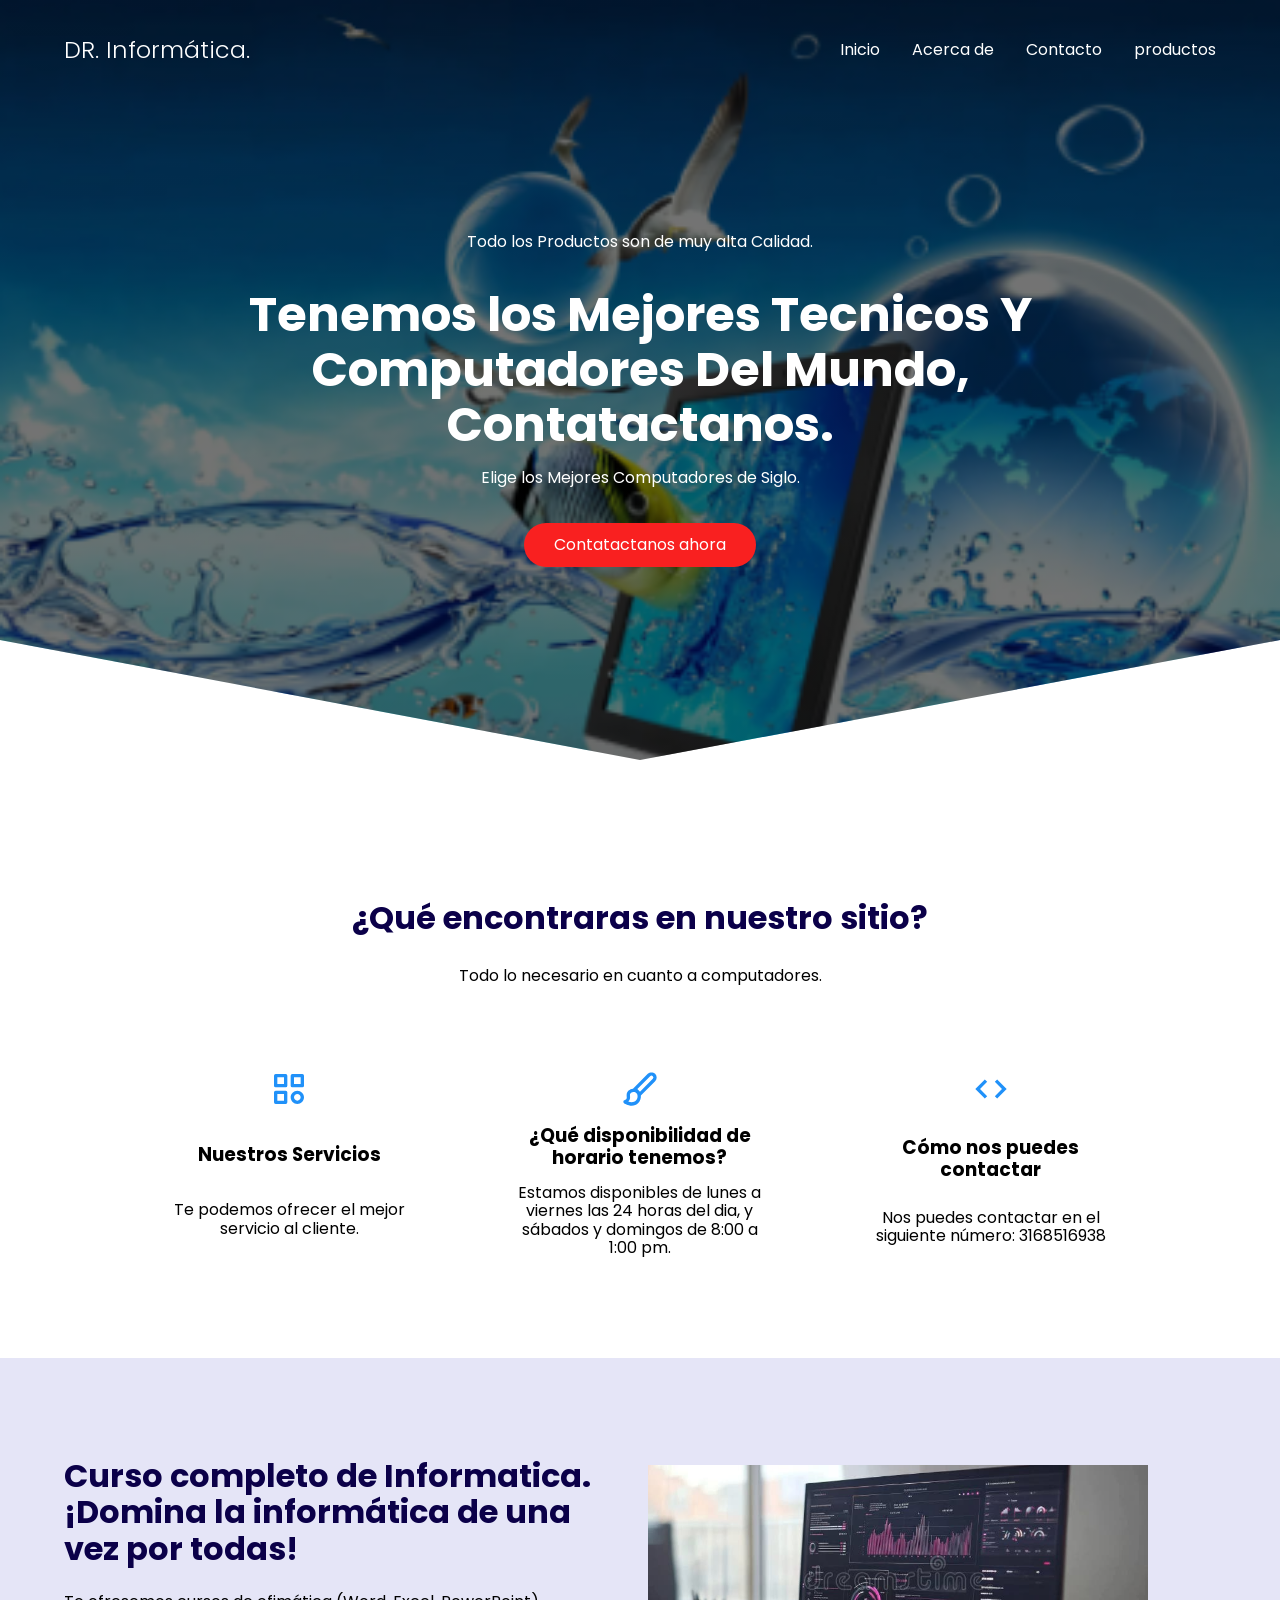
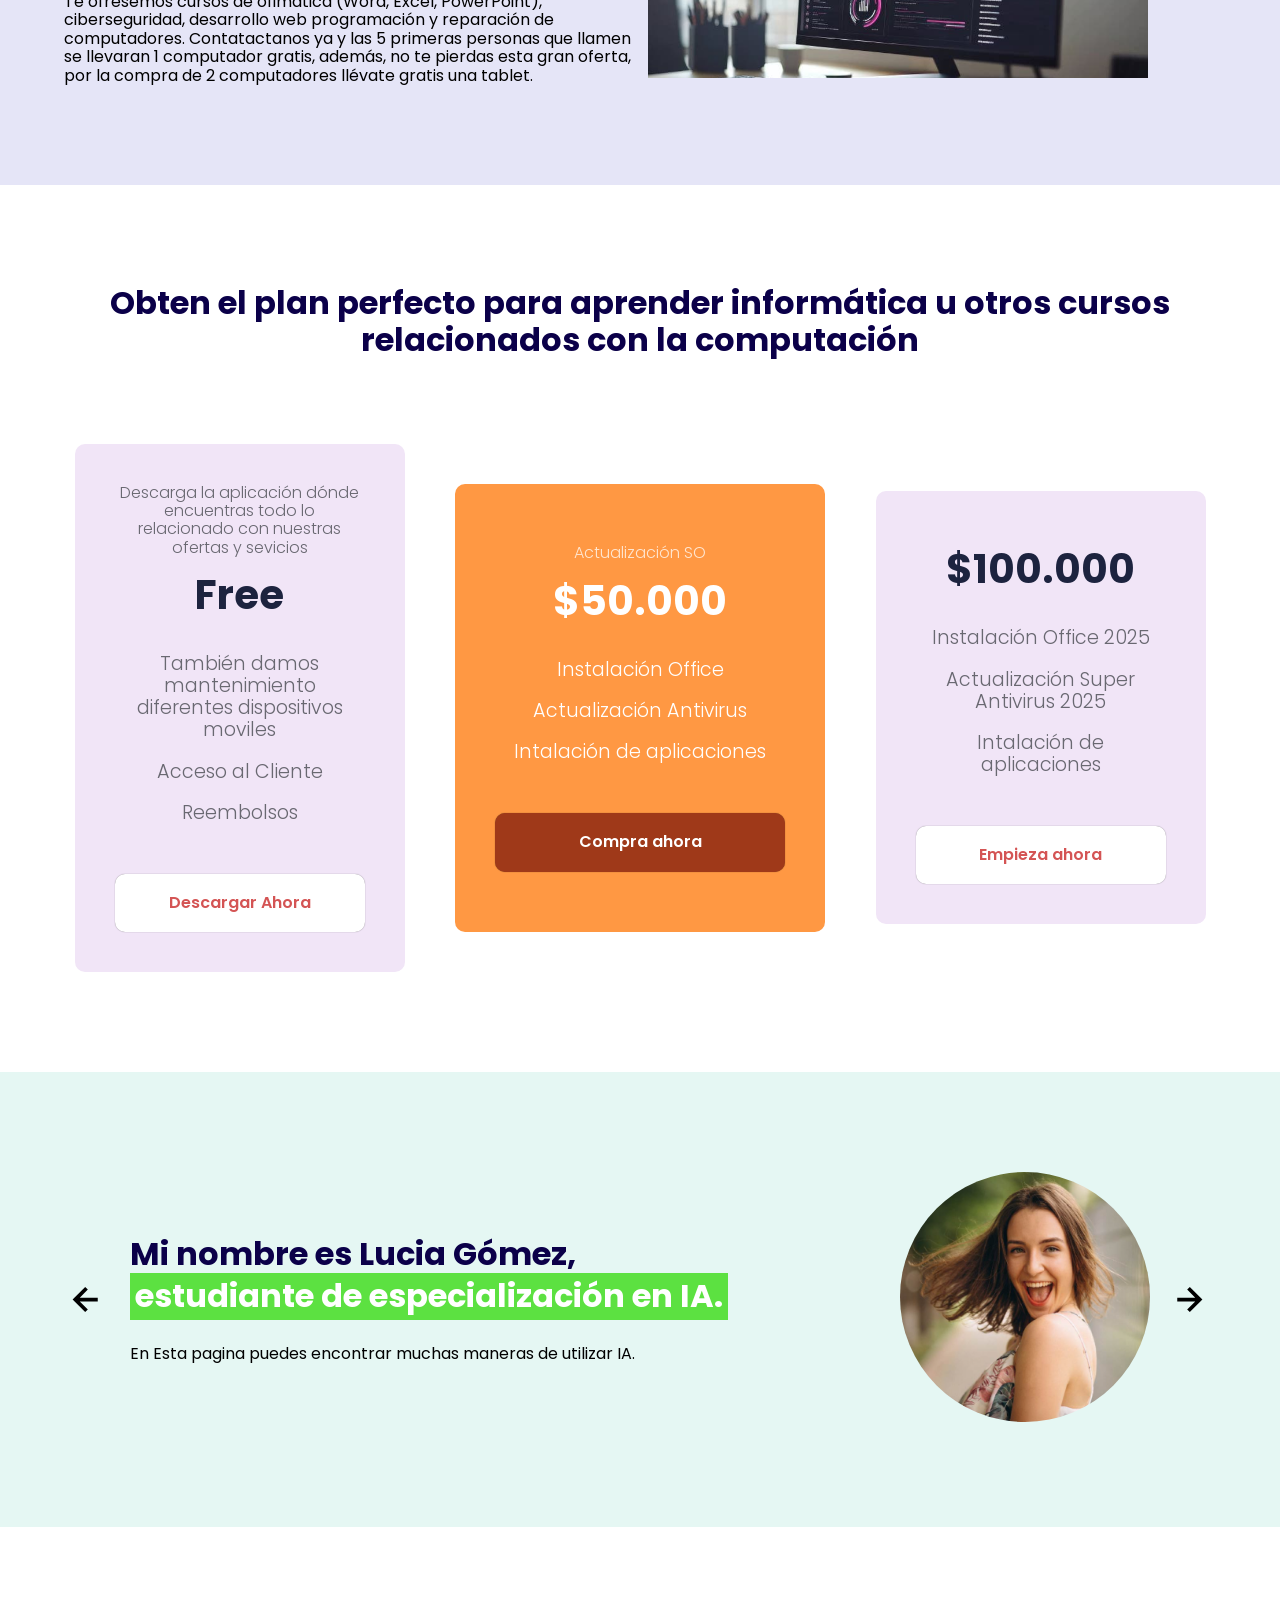
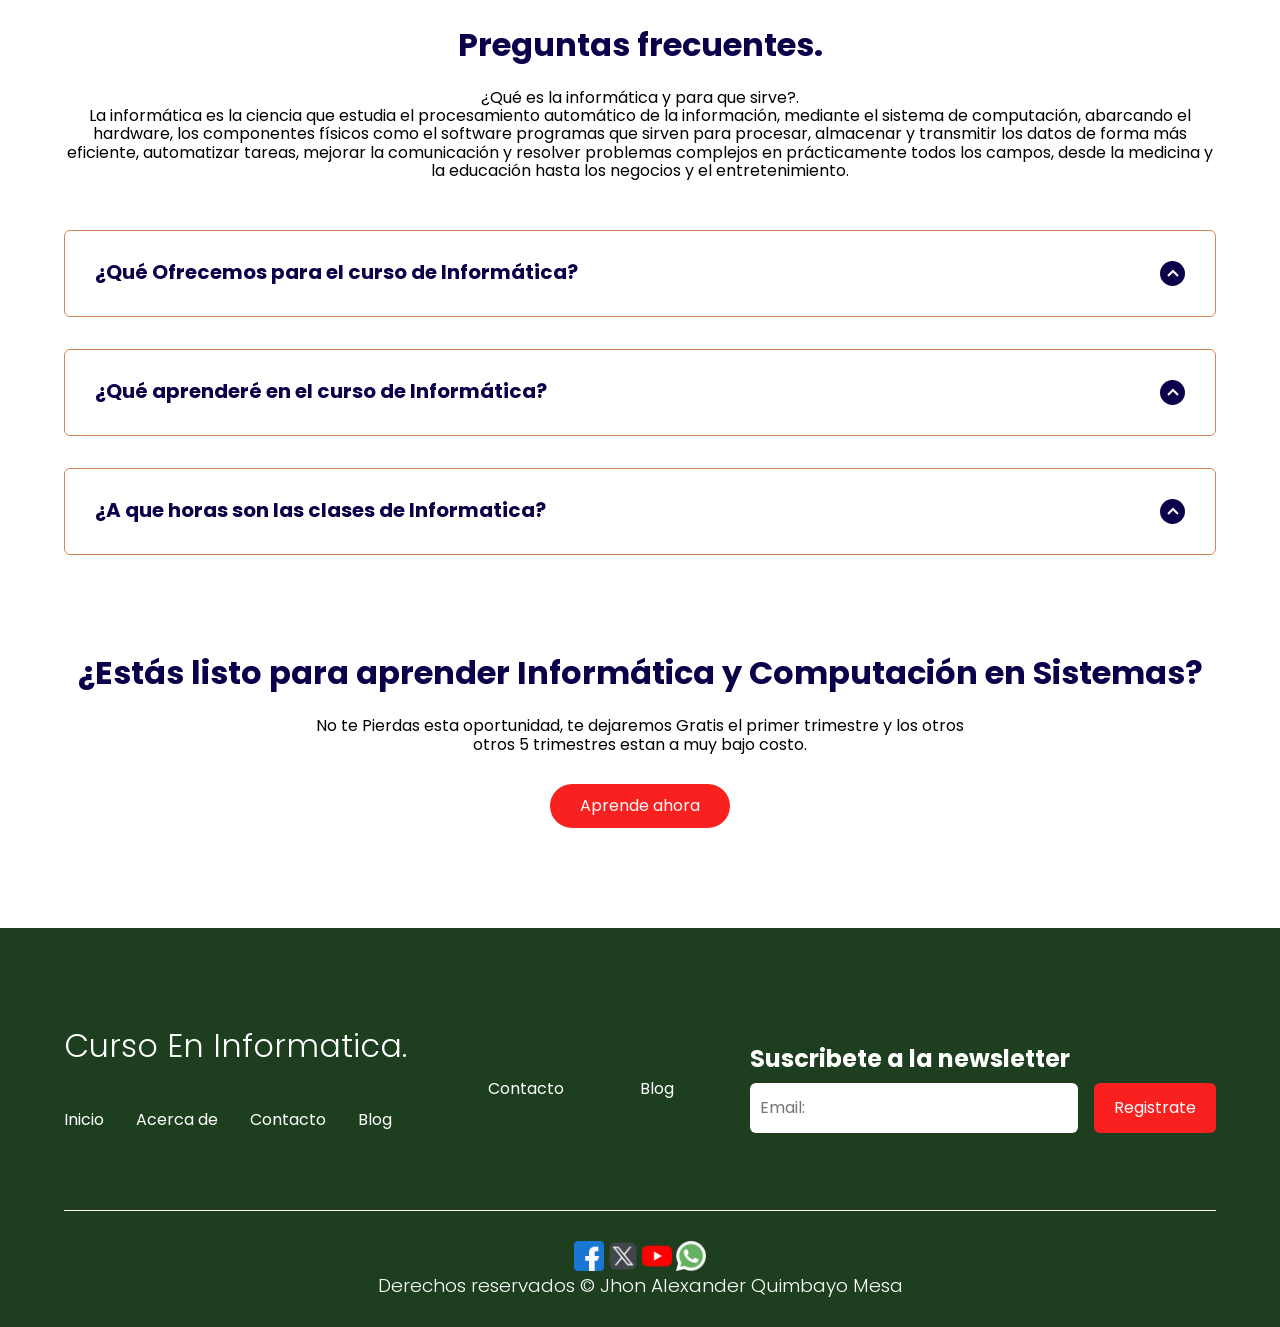
==== index.html @ 39359855 "Update index.html" ====
<!DOCTYPE html>
<html lang="es">

<head>
    <meta charset="UTF-8">
    <meta http-equiv="X-UA-Compatible" content="IE=edge">
    <meta name="viewport" content="width=device-width, initial-scale=1.0">
    <title>MASTER EN INFORMÁTICA</title>
    <link rel="shortcut icon" href="./images/Icono.png" type="image/x-icon">
    <link rel="stylesheet" href="./css/normalize.css">
    <link rel="stylesheet" href="./css/estilos.css">

    <meta name="theme-color" content="#2091F9">

    <meta name="title" content="Aprende CSS desde cero">
    <meta name="description"
        content="Hola, soy una descripción que verás cuando busques algo de mi temática en Google.">


    <meta property="og:type" content="website">
    <meta property="og:url" content="https://alexcgdesign.github.io">
    <meta property="og:title" content="Aprende CSS desde cero">
    <meta property="og:description"
        content="Hola, soy una descripción que verás cuando busques algo de mi temática en Google.">
    <meta property="og:image" content="https://alexcgdesign.github.io/images/css.jpg">

    <meta property="twitter:card" content="summary_large_image">
    <meta property="twitter:url" content="https://www.jordanalex.com/">
    <meta property="twitter:title" content="Aprende CSS desde cero">
    <meta property="twitter:description"
        content="Hola, soy una descripción que verás cuando busques algo de mi temática en Google.">
    <meta property="twitter:image" content="https://alexcgdesign.github.io/images/css.jpg">
</head>

<body>

    <header class="hero">
        <nav class="nav container">
            <div class="nav__logo">
                <h2 class="nav__title">DR. Informática.</h2>
            </div>

            <ul class="nav__link nav__link--menu">
                <li class="nav__items">
                    <a href="https://www.canva.com/design/DAG--xOuNjk/zqWZGiCsEhUJHGKhqBNcfA/edit?utm_content=DAG--xOuNjk&utm_campaign=designshare&utm_medium=link2&utm_source=sharebutton" target="_blank" class="nav__links">Inicio</a>
                </li>
                <li class="nav__items">
                    <a href="https://www.canva.com/design/DAG_RszuIzA/bRrGsKY-FIG9TY5yRInucQ/edit?utm_content=DAG_RszuIzA&utm_campaign=designshare&utm_medium=link2&utm_source=sharebutton" target="_blank" class="nav__links">Acerca de</a>
                </li>
                <li class="nav__items">
                    <a href="https://wa.me/3168516938" target="_blank" class="nav__links">Contacto</a>
                </li>
                <li class="nav__items">
                    <a href="https://listado.mercadolibre.com.co/computadores" target="_blank" class="nav__links">productos</a>
                </li>

                <img src="./images/close.svg" class="nav__close">
            </ul>

            <div class="nav__menu">
                <img src="./images/menu.svg" class="nav__img">
            </div>
        </nav>

        <section class="hero__container container">
            <p class="hero__paragraph">Todo los Productos son de muy alta Calidad.
            <h1 class="hero__title">Tenemos los Mejores Tecnicos Y Computadores Del Mundo, Contatactanos.</h1>
            <p class="hero__paragraph">Elige los Mejores Computadores de Siglo.</p>
            <a href="https://www.canva.com/design/DAG_YjpwuM4/tjaakV94LZNoLEJ9U7Z8BQ/edit?utm_content=DAG_YjpwuM4&utm_campaign=designshare&utm_medium=link2&utm_source=sharebutton" target="_blank" class="cta">Contatactanos ahora</a>
        </section>
    </header>

    <main>
        <section class="container about">
            <h2 class="subtitle">¿Qué encontraras en nuestro sitio?</h2>
            <p class="about__paragraph">Todo lo necesario en cuanto a computadores.</p>

            <div class="about__main">
                <article class="about__icons">
                    <img src="./images/shapes.svg" class="about__icon">
                    <h3 class="about__title">Nuestros Servicios</h3>
                    <p class="about__paragrah">Te podemos ofrecer el mejor servicio al cliente.</p>
                </article>

                <article class="about__icons">
                    <img src="./images/paint.svg" class="about__icon">
                    <h3 class="about__title">¿Qué disponibilidad de horario tenemos?</h3>
                    <p class="about__paragrah">Estamos disponibles de lunes a viernes las 24 horas del dia, y sábados y domingos de 8:00 a 1:00 pm.</p>
                </article>

                <article class="about__icons">
                    <img src="./images/code.svg" class="about__icon">
                    <h3 class="about__title">Cómo nos puedes contactar</h3>
                    <p class="about__paragrah">Nos puedes contactar en el siguiente número: 3168516938</p>
                </article>
            </div>
        </section>

        <section class="knowledge">
            <div class="knowledge__container container">
                <div class="knowledege__texts">
                    <h2 class="subtitle">Curso completo de Informatica.¡Domina la informática de una vez por todas!</h2>
                    <p class="knowledge__paragraph</p>
                    <a href=" class="cta">Te ofresemos cursos de ofimática (Word, Excel, PowerPoint), ciberseguridad, desarrollo web programación y reparación de computadores.
                    Contatactanos ya y las 5 primeras personas que llamen se llevaran 1 computador gratis, además, no te pierdas esta gran oferta, por la compra de 2 computadores llévate gratis una tablet.</a>
                </div>

                <figure class="knowledge__picture">
                    <img src="./images/Macboock 2025-11-02 111551.png" class="knowledge__img">
                </figure>
            </div>
        </section>

        <section class="price container">
            <h2 class="subtitle">Obten el plan perfecto para aprender informática u otros cursos relacionados con la computación</h2>

            <div class="price__table">
                <div class="price__element">
                    <p class="price__name">Descarga la aplicación dónde encuentras todo lo relacionado con nuestras ofertas y sevicios</p>
                    <h3 class="price__price">Free</h3>

                    <div class="price__items">
                        <p class="price__features">También damos mantenimiento diferentes dispositivos moviles</p>
                        <p class="price__features">Acceso al Cliente</p>
                        <p class="price__features">Reembolsos</p>
                    </div>

                    <a href="https://wdl1.pcfg.cache.wpscdn.com/wpsdl/wpsoffice/onlinesetup/distsrc/601.1083/wpsinst/wps_office_inst.exe" target=_Blank class="price__cta">Descargar Ahora</a>
                </div>

                <div class="price__element price__element--best">
                    <p class="price__name">Actualización SO</p>
                    <h3 class="price__price">$50.000</h3>

                    <div class="price__items">
                        <p class="price__features">Instalación Office</p>
                        <p class="price__features">Actualización Antivirus</p>
                        <p class="price__features">Intalación de aplicaciones</p>
                    </div>

                    <a href="https://www.bancolombia.com/" target="_blank" class="price__cta">Compra ahora</a>
                </div>  
            


                <div class="price__element">
                    <p class="price__name"></p>
                    <h3 class="price__price">$100.000</h3>

                    <div class="price__items">
                        <p class="price__features">Instalación Office 2025</p>
                        <p class="price__features">Actualización Super Antivirus 2025</p>
                        <p class="price__features">Intalación de aplicaciones</p>
                    </div>

                    <a href="https://www.bbva.com.co/" target="_blank" class="price__cta">Empieza ahora</a>
                </div>


            </div>
        </section>

        <section class="testimony">
            <div class="testimony__container container">
                <img src="./images/leftarrow.svg" class="testimony__arrow" id="before">

                <section class="testimony__body testimony__body--show" data-id="1">
                    <div class="testimony__texts">
                        <h2 class="subtitle">Mi nombre es Lucia Gómez, <span class="testimony__course">estudiante
                                de especialización en IA.</span></h2>
                        <p class="testimony__review">En Esta pagina puedes encontrar muchas maneras de utilizar IA.</p>
                    </div>

                    <figure class="testimony__picture">
                        <img src="./images/face 1.png" class="testimony__img">
                    </figure>
                </section>

                <section class="testimony__body" data-id="2">
                    <div class="testimony__texts">
                        <h2 class="subtitle">Mi nombre es Alejandra Perez, <span class="testimony__course">estudiante de
                                Informatica e idiomas.</span></h2>
                        <p class="testimony__review">!En esta página se puedes aprender cualquier idioma!</p>
                    </div>

                    <figure class="testimony__picture">
                        <img src="./images/face 2.png" class="testimony__img">
                    </figure>
                </section>

                <section class="testimony__body" data-id="3">
                    <div class="testimony__texts">
                        <h2 class="subtitle">Mi nombre es Jean Claude Artehaga, <span class="testimony__course">estudiante de
                                antipirateria .</span></h2>
                        <p class="testimony__review"><!DOCTYPE html>
                        <html lang="en">
                        <head>

                        </html>¡Aprende a defenderte de un hackeo!</p>
                    </div>

                    <figure class="testimony__picture">
                        <img src="./images/face 3.png" class="testimony__img">
                    </figure>
                </section>

                <section class="testimony__body" data-id="4">
                    <div class="testimony__texts">
                        <h2 class="subtitle">Mi nombre es Jhon Alexander Quimbayo Mesa, <span class="testimony__course">estudiante de
                                especialización de software y Administrador de la pagina.</span></h2>
                        <p class="testimony__review">En está pagina puedes encontrar cursos y descuentos increibles para un buen aprendizaje de la informática.</p>
                    </div>

                    <figure class="testimony__picture">
                        <img src="./images/Face 4.png" class="testimony__img">
                    </figure>
                </section>

                <img src="./images/rightarrow.svg" class="testimony__arrow" id="next">
            </div>
        </section>

        <section class="questions container">
            <h2 class="subtitle">Preguntas frecuentes.</h2>
            
            <p class="questions__paragraph">¿Qué es la informática y para que sirve?.
                <div>La informática es la ciencia que estudia el procesamiento automático de la información, mediante el sistema de computación, abarcando el hardware, los componentes físicos como el software programas que sirven para procesar, almacenar y transmitir los datos de forma más eficiente, automatizar tareas, mejorar la comunicación y resolver problemas complejos en prácticamente todos los campos, desde la medicina y la educación hasta los negocios y el entretenimiento.</div></p>

            <section class="questions__container">
                <article class="questions__padding">
                    <div class="questions__answer">
                        <h3 class="questions__title">¿Qué Ofrecemos para el curso de Informática?
                            <span class="questions__arrow">
                                <img src="./images/arrow.svg" class="questions__img">
                            </span>
                        </h3>

                        <p class="questions__show">Ofrecemos cursos completos para principiantes, para personas con niveles básicos, medios y avanzados en Informática.</p>
                    </div>
                </article>

                <article class="questions__padding">
                    <div class="questions__answer">
                        <h3 class="questions__title">¿Qué aprenderé en el curso de Informática?
                            <span class="questions__arrow">
                                <img src="./images/arrow.svg" class="questions__img">
                            </span>
                        </h3>

                        <p class="questions__show">Aprenderas desde lo más basico, hasta lo más avanzado en Informática. 
                            No te pierdas esta gran oferta.</p>
                    </div>
                </article>

                <article class="questions__padding">
                    <div class="questions__answer">
                        <h3 class="questions__title">¿A que horas son las clases de Informatica?
                            <span class="questions__arrow">
                                <img src="./images/arrow.svg" class="questions__img">
                            </span>
                        </h3>

                        <p class="questions__show">Tenemos Horarios variados que se ajustan a tus necesidades. De 7:00 a 11:00 am. De 1:00 a 5:00 pm. De 6:00 a 10:00 pm.
                
                            </p>
                    </div>
                </article>
            </section>

            <section class="questions__offer">
                <h2 class="subtitle">¿Estás listo para aprender Informática y Computación en Sistemas?</h2>
                <p class="questions__copy">No te Pierdas esta oportunidad, te dejaremos Gratis el primer trimestre y los otros otros 5 trimestres estan a muy bajo costo.</p>
                <a href="https://www.youtube.com/watch?v=6cSHU8vSvPQ" target="_blank" class="cta">Aprende ahora</a>
            </section>
        </section>
    </main>

    <footer class="footer">
        <section class="footer__container container">
            <nav class="nav nav--footer">
                <h2 class="footer__title">Curso En Informatica.</h2>

                <ul class="nav__link nav__link--footer">
                    <li class="nav__items">
                        <a href="https://www.youtube.com/watch?v=dyud7aCLUcs" target="_blank" class="nav__links">Inicio</a>
                   
                    </li>
                    <li class="nav__items">
                        <a href="https://www.canva.com/design/DAG3khz1eAg/0YVelS9-GsEjIqBktKiV6w/edit?utm_content=DAG3khz1eAg&utm_campaign=designshare&utm_medium=link2&utm_source=sharebutton" target="_blank" class="nav__links">Acerca de</a>
                    </li>
                    <li class="nav__items">
                        <a href="https://wa.me/3168516938" target="_blank" class="nav__links">Contacto</a>
                    </li>
                    <li class="nav__items">
                        <a href="https://www.canva.com/design/DAG4NZOpHpM/jYbO_hz9gE_vsDHgMAHbzQ/edit?utm_content=DAG4NZOpHpM&utm_campaign=designshare&utm_medium=link2&utm_source=sharebutton" target="_blank" class="nav__links">Blog</a>
                    </li>
                </ul>
            </nav>
           <li class="nav__items">
                        <a href="https://wa.me/3168516938" target="_blank" class="nav__links">Contacto</a>
                    </li>
                    <li class="nav__items">
                        <a href="https://www.canva.com/design/DAG4NZOpHpM/jYbO_hz9gE_vsDHgMAHbzQ/edit?utm_content=DAG4NZOpHpM&utm_campaign=designshare&utm_medium=link2&utm_source=sharebutton" target="_blank" class="nav__links">Blog</a>
                    </li>
                </ul>
            </nav>
            
            <form class="footer__form" action="https://accounts.google.com/v3/signin/accountchooser?continue=https%3A%2F%2Fmail.google.com%2Fmail%2Fu%2F0%2F%3Ftab%3Drm%26ogbl&dsh=S806368465%3A1765111150133580&emr=1&followup=https%3A%2F%2Fmail.google.com%2Fmail%2Fu%2F0%2F%3Ftab%3Drm%26ogbl&ifkv=Ac2yZaVdLuNU4vzLnHIUw5kIWWt2Ol-SUzQaHdMwUrdCgRovkCRd_7DP7H-4sHEbZm9oHAo3tOzZtA&osid=1&passive=1209600&service=mail&flowName=GlifWebSignIn&flowEntry=ServiceLogin" target="_blank" method="POST">
                <h2 class="footer__newsletter">Suscribete a la newsletter</h2>
                <div class="footer__inputs">
                    <input type="email" placeholder="Email:" class="footer__input" name="_replyto">
                    <input type="submit" value="Registrate" class="footer__submit">
                </div>
            </form>
        </section>

        <section class="footer__copy container">
            <div class="footer__social">
                <a href="https://www.facebook.com/share/19mmxHXdFE/" target=_Blank class="footer__icons"><img src="./images/facebook.png"class="footer__img"></a>
                <a href="https://x.com/MemeXp35753?s=08" target=_Blank class="footer__icons"><img src="./images/X.png"class="footer__img"></a>
                <a href="https://youtube.com/@thememexp8436?si=E4ulj7VXE0MlEodK" target=_Blank class="footer__icons"><img src="./images/youtube.png" class="footer__img"></a>
                <a href="https://wa.me/3168516938" target=_Blank class="footer__icons"><img src="./images/WhatsApp.png" class="footer__img"></a>
            </div>
            
            <h3 class="footer__copyright">Derechos reservados &copy; Jhon Alexander Quimbayo Mesa</h3>
        </section>
    </footer>

    <script src="./js/slider.js"></script>
    <script src="./js/questions.js"></script>
    <script src="./js/menu.js"></script>
</body>

</html>
---- css/estilos.css ----
@import url('https://fonts.googleapis.com/css2?family=Poppins:wght@300;400;600;700&display=swap');

:root {
    --padding-container: 100px 0;
    --color-title: #0b0049;
}

body {
    font-family: 'Poppins', sans-serif;
}

.container {
    width: 90%;
    max-width: 1200px;
    margin: 0 auto;
    overflow: hidden;
    padding: var(--padding-container);
}

.hero {
    width: 100%;
    height: 100vh;
    min-height: 600px;
    max-height: 800px;
    position: relative;
    display: grid;
    grid-template-rows: 100px 1fr;
    color: #fff;
}

.hero::before {
    content: "";
    position: absolute;
    top: 0;
    left: 0;
    width: 100%;
    height: 100%;
    background-image: linear-gradient(180deg, #0000008c 0%, #0000008c 100%), url('../images/computer.png');
    background-size: cover;
    clip-path: polygon(0 0, 100% 0, 100% 80%, 50% 95%, 0 80%);
    z-index: -1;
}


/* Nav */

.nav {
    --padding-container: 0;
    height: 100%;
    display: flex;
    align-items: center;
}

.nav__title {
    font-weight: 300;
}

.nav__link {
    margin-left: auto;
    padding: 0;
    display: grid;
    grid-auto-flow: column;
    grid-auto-columns: max-content;
    gap: 2em;
}

.nav__items {
    list-style: none;
}

.nav__links {
    color: #fff;
    text-decoration: none;
}

.nav__menu {
    margin-left: auto;
    cursor: pointer;
    display: none;
}

.nav__img {
    display: block;
    width: 30px;
}


.nav__close {
    display: var(--show, none);
}


/* Hero container */

.hero__container {
    max-width: 800px;
    --padding-container: 0;
    display: grid;
    grid-auto-rows: max-content;
    align-content: center;
    gap: 1em;
    padding-bottom: 100px;
    text-align: center;
}

.hero__title {
    font-size: 3rem;
}

.hero__paragraph {
    margin-bottom: 20px;
}

.cta {
    display: inline-block;
    background-color: #f92020;
    justify-self: center;
    color: #fff;
    text-decoration: none;
    padding: 13px 30px;
    border-radius: 32px;
}

/* About */

.about {
    text-align: center;
}

.subtitle {
    color: var(--color-title);
    font-size: 2rem;
    margin-bottom: 25px;
}


.about__paragraph {
    line-height: 1.7;
}

.about__main {
    padding-top: 80px;
    display: grid;
    width: 90%;
    margin: 0 auto;
    gap: 1em;
    overflow: hidden;
    grid-template-columns: repeat(auto-fit, minmax(260px, auto));
}


.about__icons {
    display: grid;
    gap: 1em;
    justify-items: center;
    width: 260px;
    overflow: hidden;
    margin: 0 auto;
}

.about__icon {
    width: 40px;
}

/* Knowledge */

.knowledge {
    background-color: #e6e5f7;
    background-image: radial-gradient(#f74444 0.5px, transparent 0.5px), radial-gradient(#be44f7 0.5px, #e5e5f7 0.5px);
    background-size: 20px 20px;
    background-position: 0 0, 10px 10px;
    overflow: hidden;
}

.knowledge__container{
    display: grid;
    grid-template-columns: 1fr 1fr;
    gap: 1em;
    align-items: center;
}

.knowledge__picture{
    max-width: 500px;
}

.knowledge__paragraph{
    line-height: 1.7;
    margin-bottom: 15px;
}

.knowledge__img{
    width: 100%;
    display: block;
}

/* price */

.price{
    text-align: center;
}

.price__table{
    padding-top: 60px;
    display: flex;
    flex-wrap: wrap;
    gap: 2.5em;
    justify-content: space-evenly;
    align-items: center;
}

.price__element{
    background-color: #f1e5f7;
    text-align: center;
    border-radius: 10px;
    width: 330px;
    padding: 40px;
    --color-plan: #696871;
    --color-price: #1d233f;
    --bg-cta: #fff;
    --color-cta: #d45454;
    --color-items: #696871;
}

.price__element--best{
    width: 370px;
    padding: 60px 40px;
    background-color: #ff9843;
    --color-plan: rgb(255 255 255 / 75%);
    --color-price: #fff;
    --bg-cta: #9F3919;
    --color-cta: #FFF;
    --color-items: #fff;
}


.price__name{
    color: var(--color-plan);
    margin-bottom: 15px;
    font-weight: 300;
}

.price__price{
    font-size: 2.5rem;
    color: var(--color-price);
}

.price__items{
    margin-top: 35px;
    display: grid;
    gap: 1em;
    font-weight: 300;
    font-size: 1.2rem;
    margin-bottom: 50px;
    color: var(--color-items);
}

.price__cta{
    display: block;
    padding: 20px 0;
    border-radius: 10px;
    text-decoration: none;
    background-color: var(--bg-cta);
    font-weight: 600;
    color: var(--color-cta);
    box-shadow: 0 0 1px rgba(0, 0, 0, .5);
}

/* Testimony */

.testimony{
    background-color: #e5f7f3;
}

.testimony__container{
    display: grid;
    grid-template-columns: 50px 1fr 50px;
    gap: 1em;
    align-items: center;
}

.testimony__body{
    display: grid;
    grid-template-columns: 1fr max-content;
    justify-content: space-between;
    align-items: center;
    gap: 2em;
    grid-column: 2/3;
    grid-row: 1/2;
    opacity: 0;
    pointer-events: none;
}


.testimony__body--show{
    pointer-events: unset;
    opacity: 1;
    transition: opacity 1.5s ease-in-out;
}

.testimony__img{
    width: 250px;
    height: 250px;
    border-radius: 50%;
    object-fit: cover;
    object-position: 50% 30%;
}

.testimony__texts{
    max-width: 700px;
}

.testimony__course{
    background-color: rgb(92, 225, 65);
    color: #fff;
    display: inline-block;
    padding: 5px;
}

.testimony__arrow{
    width: 90%;
    cursor: pointer;
}

/* Questions */

.questions{
    text-align: center;
}

.questions__container{
    display: grid;
    gap: 2em;
    padding-top: 50px;
    padding-bottom: 100px;
}

.questions__padding{
    padding: 0;
    transition: padding .3s;
    border: 1px solid #d48554;
    border-radius: 6px;
}

.questions__padding--add{
    padding-bottom: 30px;
}

.questions__answer{
    padding: 0 30px 0;
    overflow: hidden;
}

.questions__title{
    text-align: left;
    display: flex;
    font-size: 20px;
    padding: 30px 0 30px;
    cursor: pointer;
    color: var(--color-title);
    justify-content: space-between;
}

.questions__arrow{
    border-radius: 50%;
    background-color: var(--color-title);
    width: 25px;
    height: 25px;
    display: flex;
    justify-content: center;
    align-items: center;
    align-self: flex-end;
    margin-left: 10px;
    transition:  transform .3s;
}

.questions__arrow--rotate{
    transform: rotate(180deg);
}

.questions__show{
    text-align: left;
    height: 0;
    transition: height .3s;
}

.questions__img{
    display: block;
}

.questions__copy{
    width: 60%;
    margin: 0 auto;
    margin-bottom: 30px;
}

/* Footer */

.footer{
    background-color: #1d3f20;
}

.footer__title{
    font-weight: 300;
    font-size: 2rem;
    margin-bottom: 30px;
}

.footer__title, .footer__newsletter{
    color: #fff;
}


.footer__container{
    display: flex;
    justify-content: space-between;
    align-items: center;
    border-bottom: 1px solid #fff;
    padding-bottom: 60px;
}

.nav--footer{
    padding-bottom: 20px;
    display: grid;
    gap: 1em;
    grid-auto-flow: row;
    height: 100%;
}

.nav__link--footer{
    display: flex;
    margin: 0;
    margin-right: 20px;
    flex-wrap: wrap;
}

.footer__inputs{
    margin-top: 10px;
    display: flex;
    overflow: hidden;
}

.footer__input{
    background-color: #fff;
    height: 50px;
    display: block;
    padding-left: 10px;
    border-radius: 6px;
    font-size: 1rem;
    outline: none;
    border: none;
    margin-right: 16px;
}

.footer__submit{
    margin-left: auto;
    display: inline-block;
    height: 50px;
    padding: 0 20px ;
    background-color: #f92020;
    border: none;
    font-size: 1rem;
    color: #fff;
    border-radius: 6px;
    cursor: pointer;
}

.footer__copy{
    --padding-container: 30px 0;
    text-align: center;
    color: #fff;
}

.footer__copyright{
    font-weight: 300;
}

.footer__icons{
    margin-bottom: 10px;
}

.footer__img{
    width: 30px;
}

/* Media queries */

@media (max-width:800px){
    .nav__menu{
        display: block;
    }

    .nav__link--menu{
        position: fixed;
        background-color: #000000;
        top: 0;
        left: 0;
        height: 100%;
        width: 100%;
        display: flex;
        flex-direction: column;
        justify-content: space-evenly;
        align-items: center;
        z-index: 100;
        opacity: 0;
        pointer-events: none;
        transition: .7s opacity;
    }

    .nav__link--show{
        --show: block;
        opacity:1 ;
        pointer-events: unset;
    }

    .nav__close{
        position: absolute;
        top: 30px;
        right: 30px;
        width: 30px;
        cursor: pointer;
    }

    .hero__title{
        font-size: 2.5rem;
    }


    .about__main{
        gap: 2em;
    }

    .about__icons:last-of-type{
        grid-column: 1/-1;
    }


    .knowledge__container{
        grid-template-columns: 1fr;
        grid-template-rows: max-content 1fr;
        gap: 3em;
        text-align: center;
    }

    .knowledge__picture{
        grid-row: 1/2;
        justify-self: center;
    }

    .testimony__container{
        grid-template-columns: 30px 1fr 30px;
    }

    .testimony__body{
        grid-template-columns: 1fr;
        grid-template-rows: max-content max-content;
        gap: 3em;
        justify-items:center ;
    }


    .testimony__img{
        width: 200px;
        height: 200px;
        
    }

    .questions__copy{
        width: 100%;
    }

    .footer__container{
        flex-wrap: wrap;
    }

    .nav--footer{
        width: 100%;
        justify-items: center;
    }

    .nav__link--footer{
        width: 100%;
        justify-content: space-evenly;
        margin: 0;
    }

    .footer__form{
        width: 100%;
        justify-content: space-evenly;
    }

    .footer__input{
        flex: 1;
    }

}

@media (max-width:600px){
    .hero__title{
        font-size: 2rem;
    }

    .hero__paragraph{
        font-size: 1rem;
    }

    .subtitle{
        font-size: 1.8rem;
    }

    .price__element{
        width: 90%;
    }

    .price__element--best{
        width: 90%;
        /* padding: 40px; */
    }

    .price__price{
        font-size: 2rem;
    }

    .testimony{
        --padding-container: 60px 0;
    }

    .testimony__container{
        grid-template-columns: 28px 1fr 28px;
        gap: .9em;
    }

    .testimony__arrow{
        width: 100%;
    }

    .testimony__course{
        margin-top: 15px;
    }

    .questions__title{
        font-size: 1rem;
    }

    .footer__title{
        justify-self: start;
        margin-bottom: 15px;
    }

    .nav--footer{
        padding-bottom: 60px;
    }

    .nav__link--footer{
        justify-content: space-between;
    }

    .footer__inputs{
        flex-wrap: wrap;
    }

    .footer__input{
        flex-basis: 100%;
        margin: 0;
        margin-bottom: 16px;
    }

    .footer__submit{
        margin-right: auto;
        margin-left: 0;
        /* 
        margin:0;
        width: 100%;
        */
    }
}
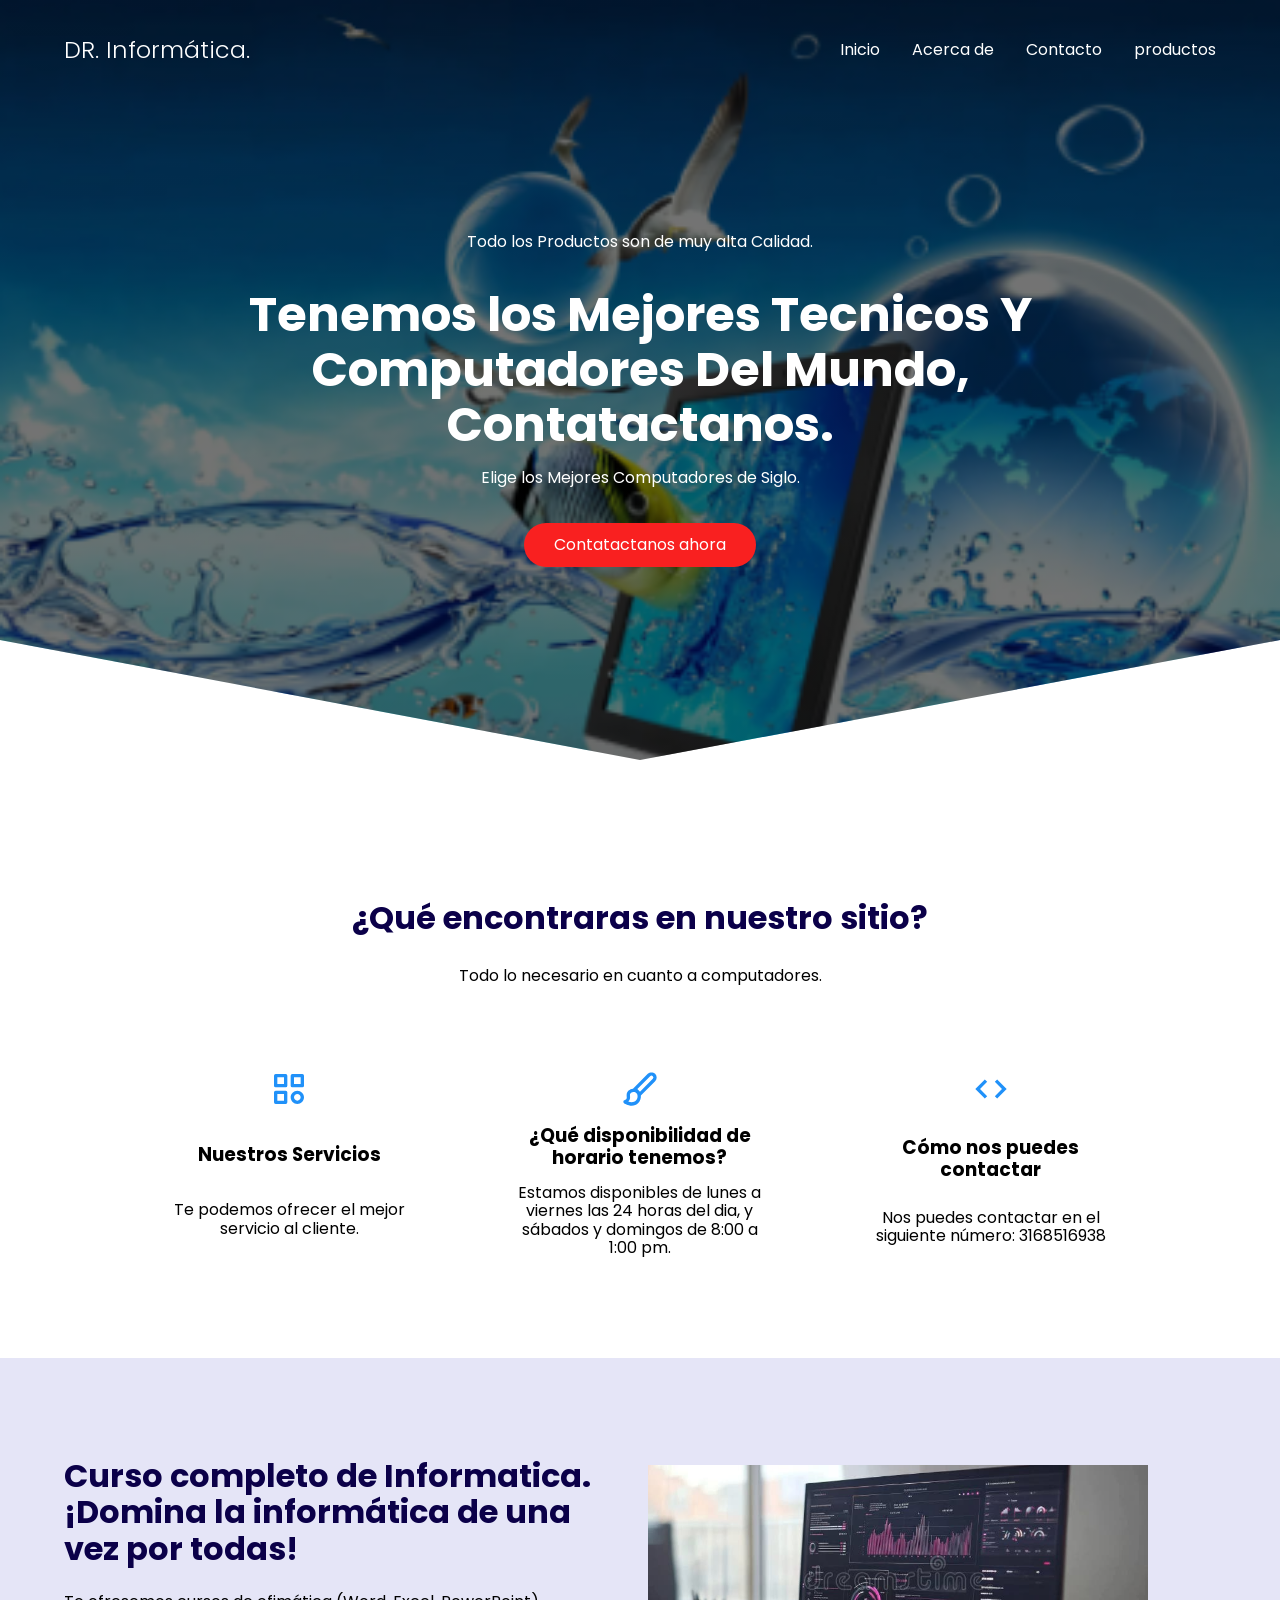
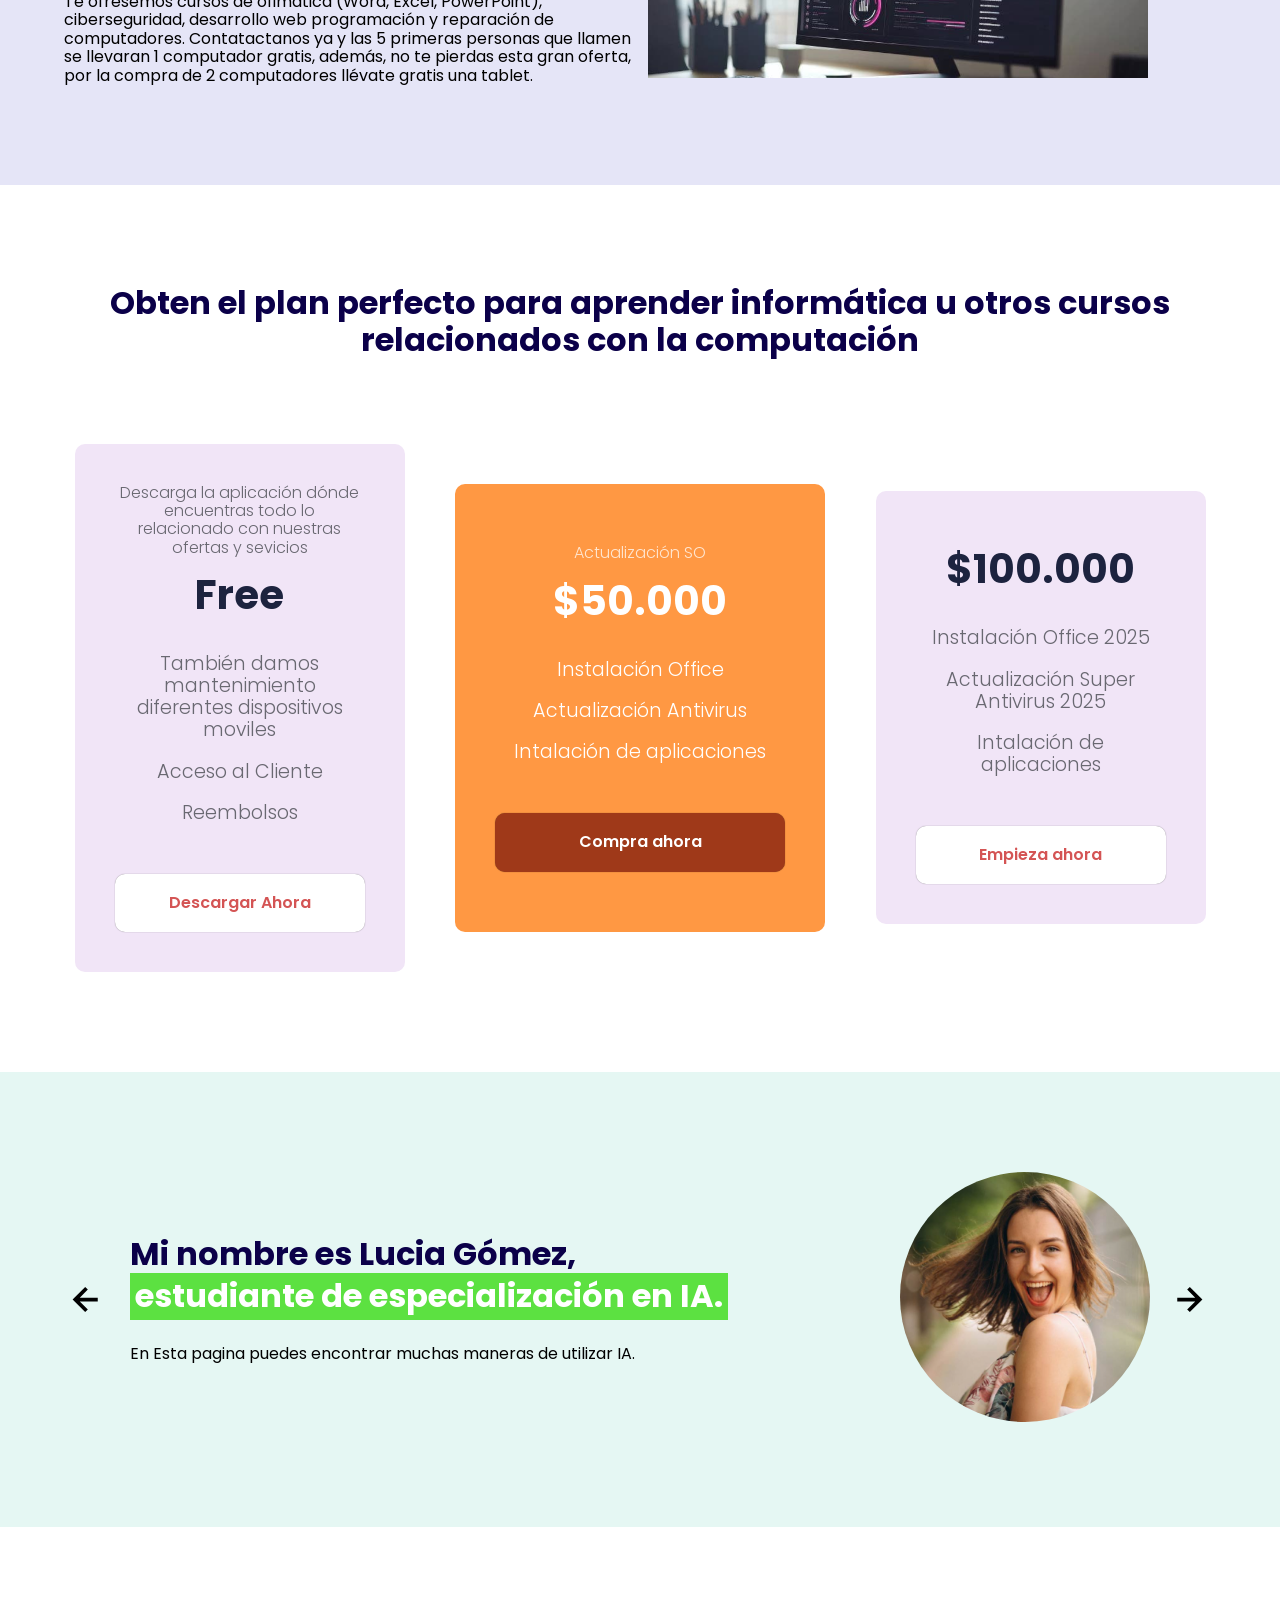
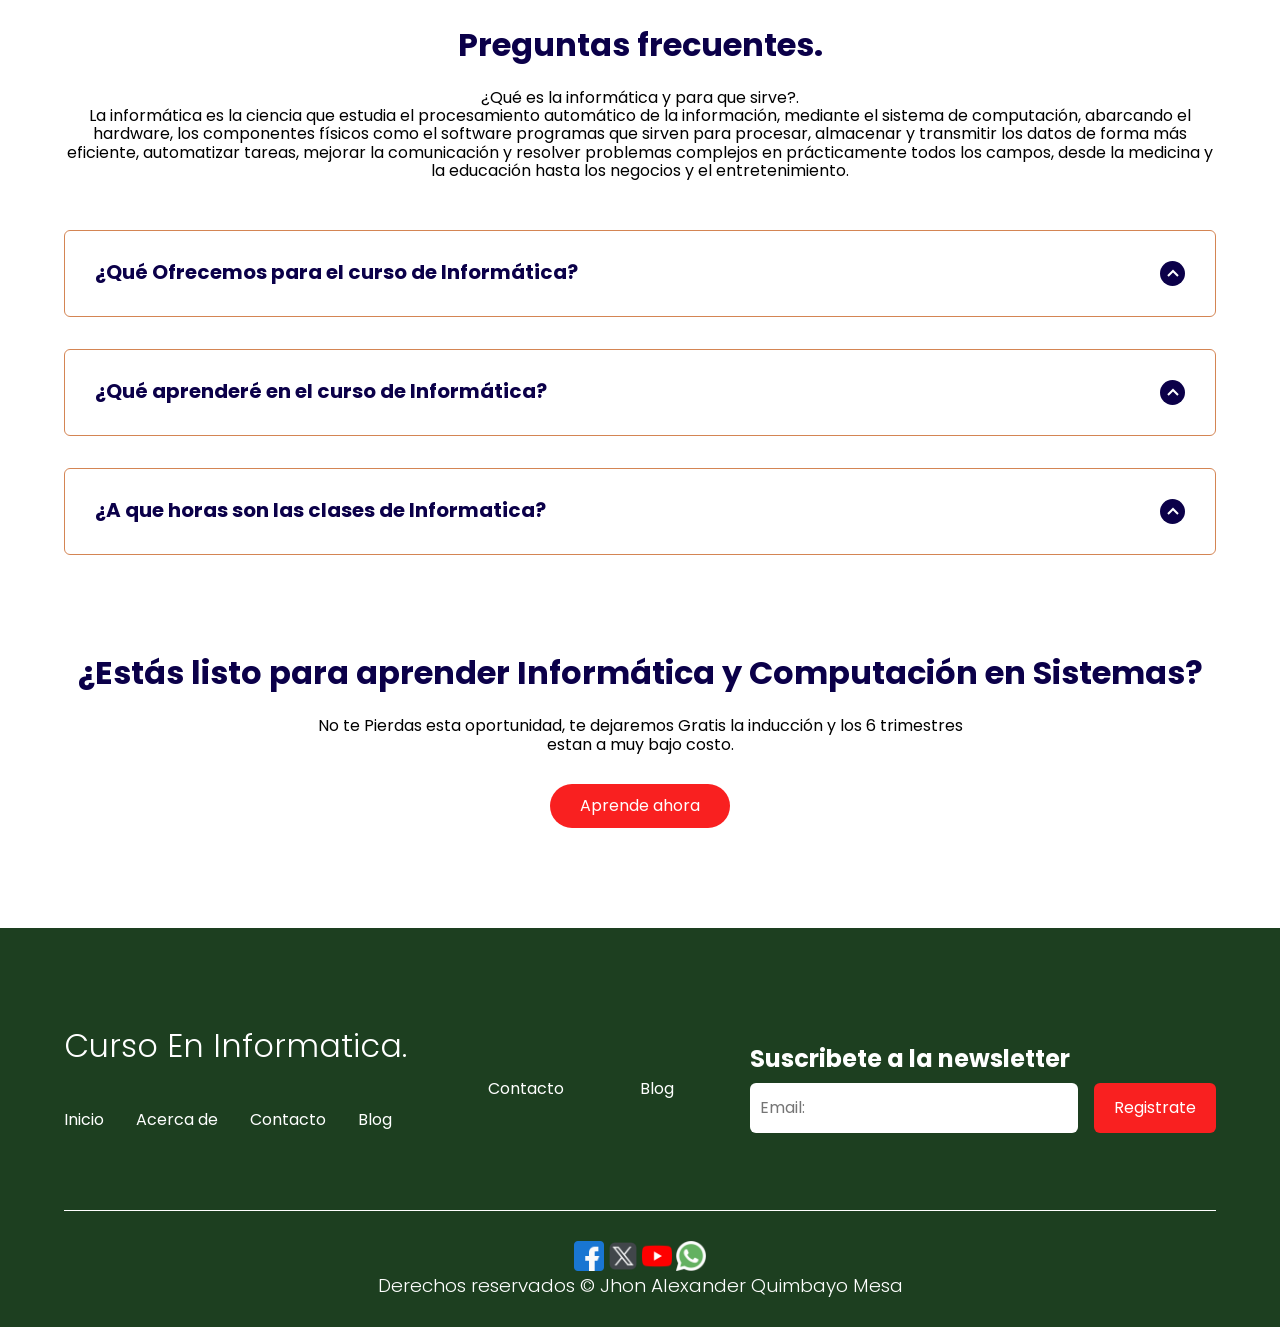
==== commit bd340969: "Update index.html" ====
--- a/index.html
+++ b/index.html
@@ -269,7 +269,7 @@
 
             <section class="questions__offer">
                 <h2 class="subtitle">¿Estás listo para aprender Informática y Computación en Sistemas?</h2>
-                <p class="questions__copy">No te Pierdas esta oportunidad, te dejaremos Gratis el primer trimestre y los otros otros 5 trimestres estan a muy bajo costo.</p>
+                <p class="questions__copy">No te Pierdas esta oportunidad, te dejaremos Gratis la inducción y los 6 trimestres estan a muy bajo costo.</p>
                 <a href="https://www.youtube.com/watch?v=6cSHU8vSvPQ" target="_blank" class="cta">Aprende ahora</a>
             </section>
         </section>
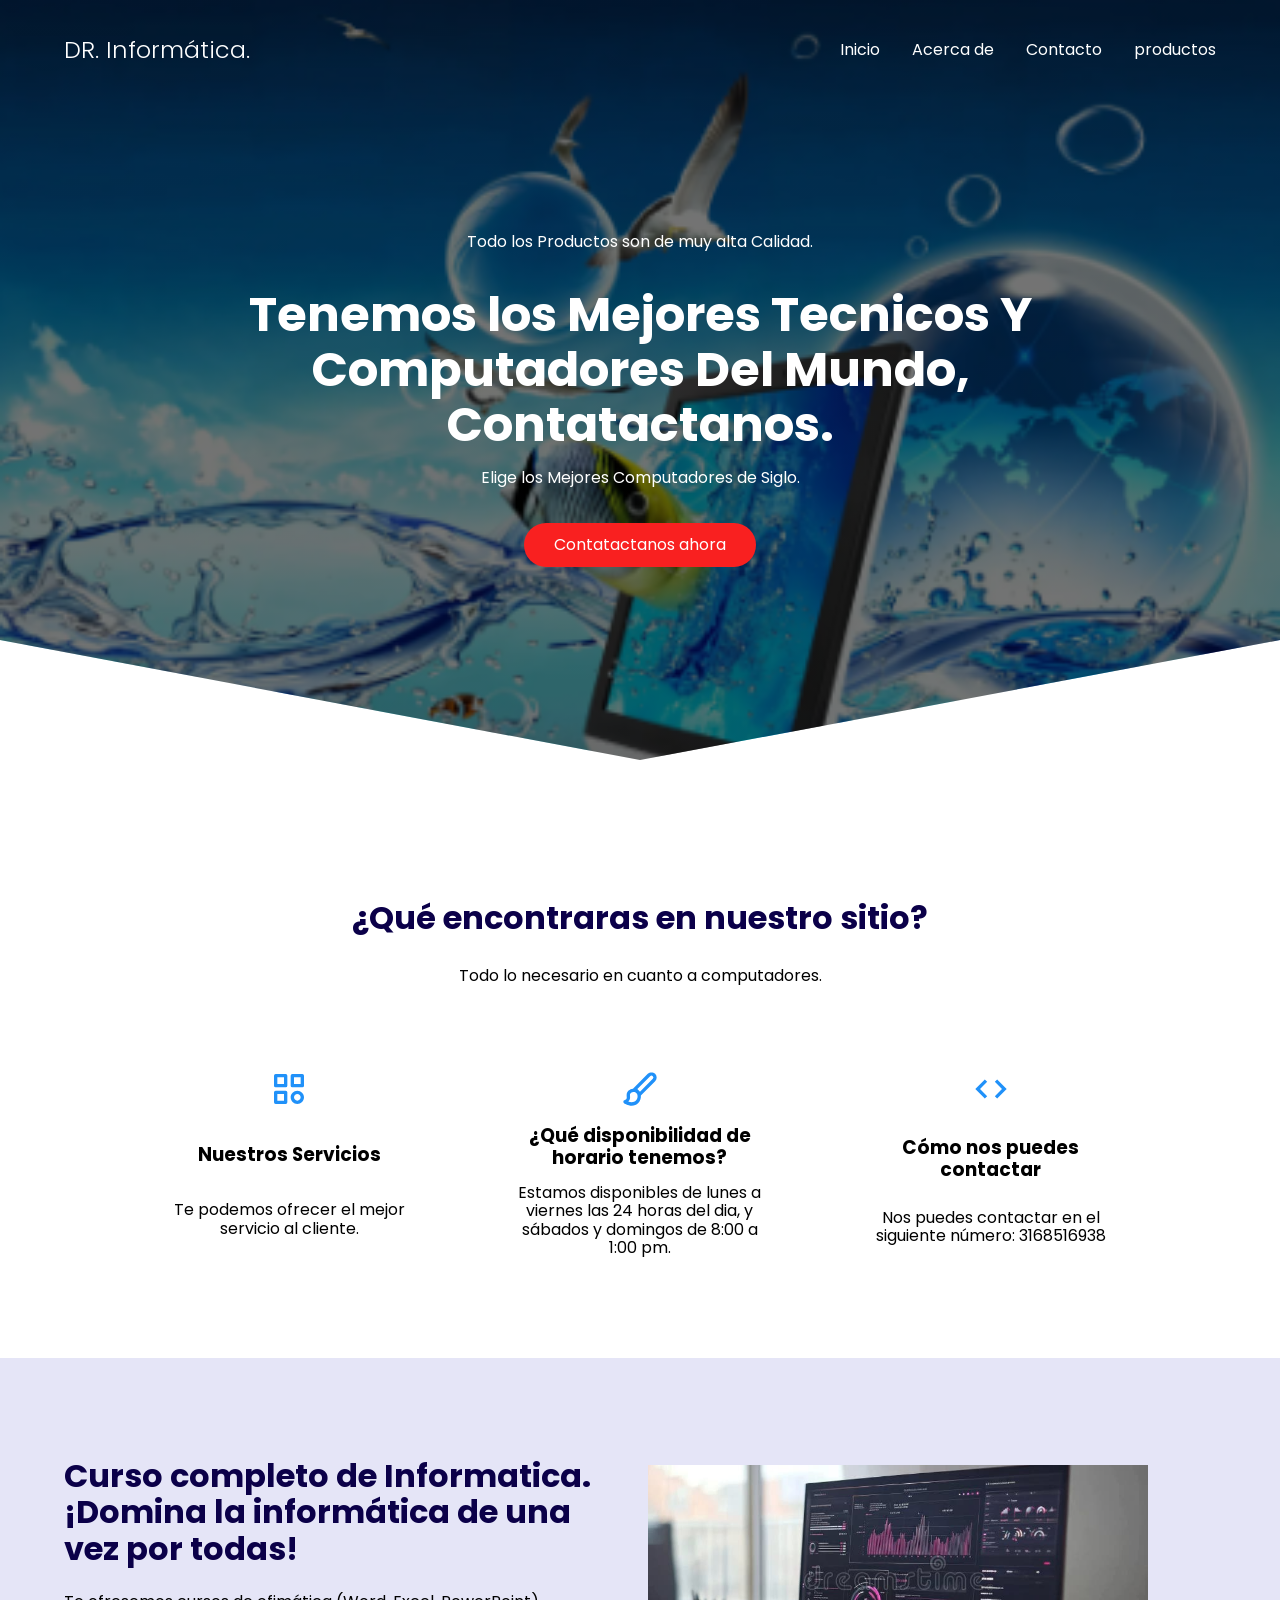
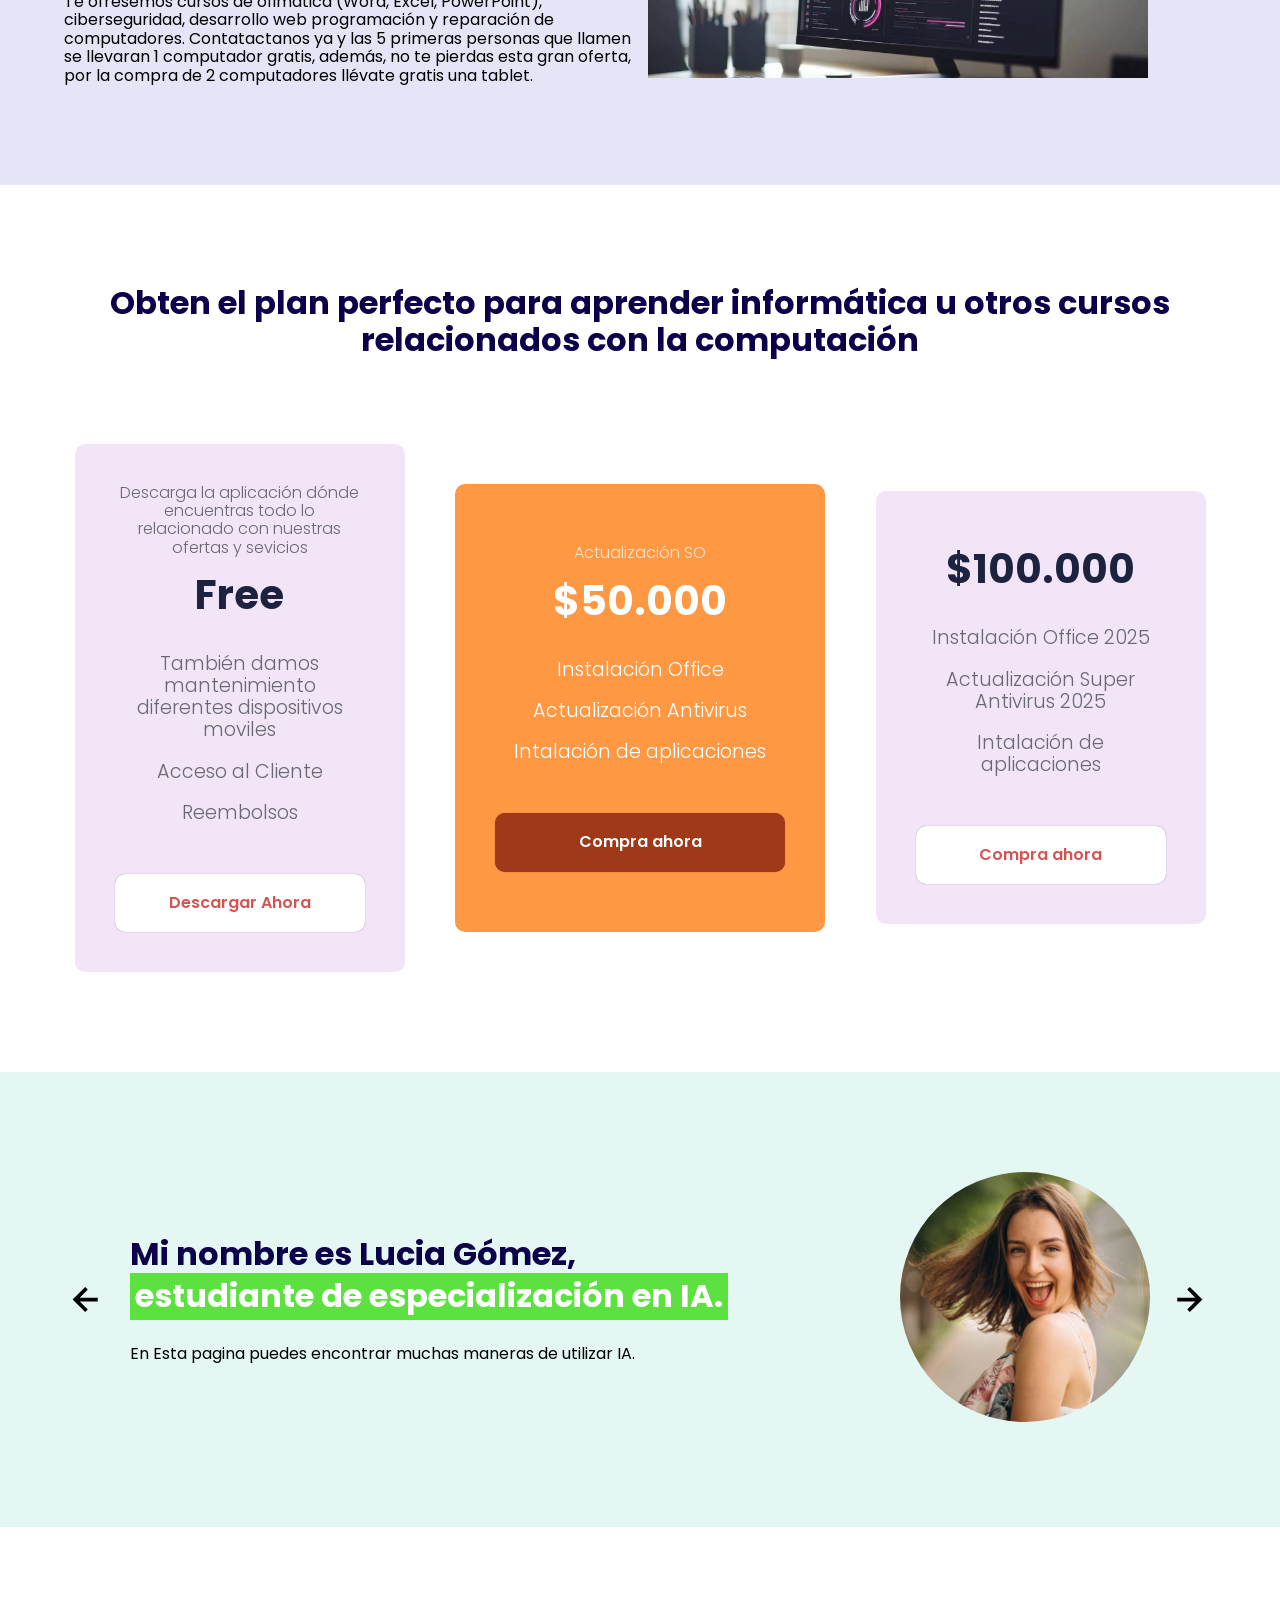
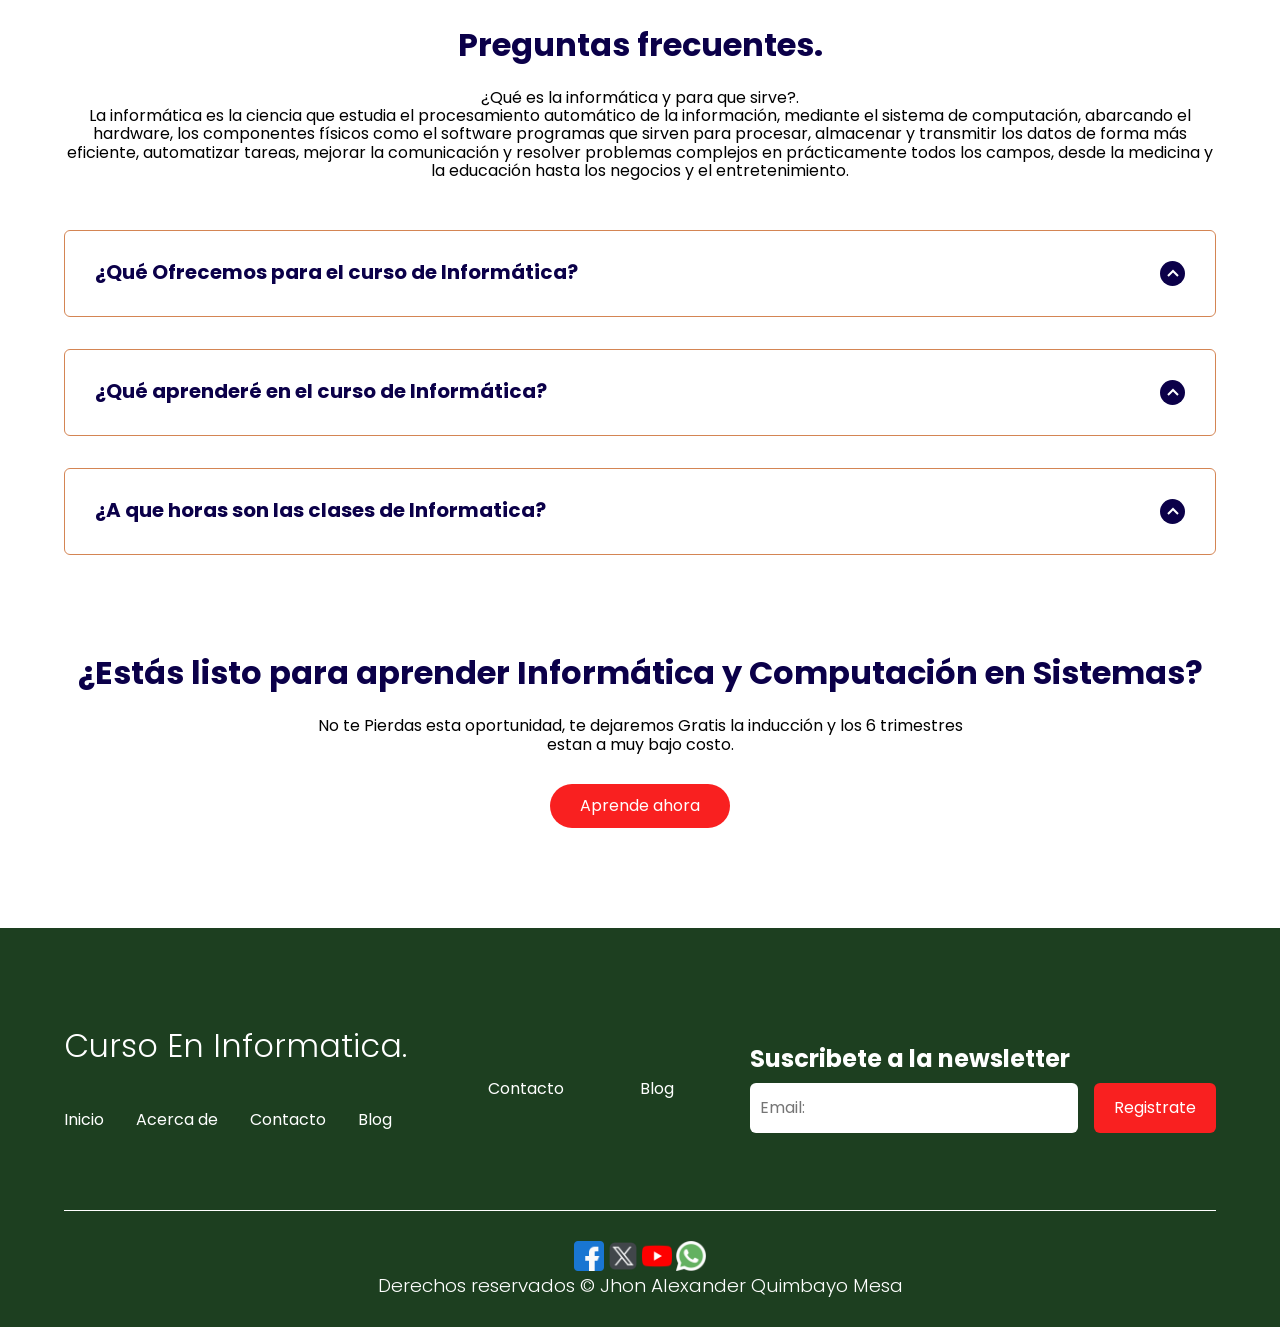
==== commit c1f0a461: "Update index.html" ====
--- a/index.html
+++ b/index.html
@@ -51,7 +51,7 @@
                     <a href="https://wa.me/3168516938" target="_blank" class="nav__links">Contacto</a>
                 </li>
                 <li class="nav__items">
-                    <a href="https://listado.mercadolibre.com.co/computadores" target="_blank" class="nav__links">productos</a>
+                    <a href="https://www.canva.com/design/DAG_ZAzTfyo/GK9vNipHT25kqXJi24Y4NA/edit?utm_content=DAG_ZAzTfyo&utm_campaign=designshare&utm_medium=link2&utm_source=sharebutton" target="_blank" class="nav__links">productos</a>
                 </li>
 
                 <img src="./images/close.svg" class="nav__close">
@@ -153,7 +153,7 @@
                         <p class="price__features">Intalación de aplicaciones</p>
                     </div>
 
-                    <a href="https://www.bbva.com.co/" target="_blank" class="price__cta">Empieza ahora</a>
+                    <a href="https://www.bbva.com.co/" target="_blank" class="price__cta">Compra ahora</a>
                 </div>
 
 
@@ -282,7 +282,7 @@
 
                 <ul class="nav__link nav__link--footer">
                     <li class="nav__items">
-                        <a href="https://www.youtube.com/watch?v=dyud7aCLUcs" target="_blank" class="nav__links">Inicio</a>
+                        <a href="https://www.canva.com/design/DAG_Yji6uog/Q66NrvIZQdD7m9ZHM1tQVQ/edit?utm_content=DAG_Yji6uog&utm_campaign=designshare&utm_medium=link2&utm_source=sharebutton" target="_blank" class="nav__links">Inicio</a>
                    
                     </li>
                     <li class="nav__items">
@@ -317,8 +317,8 @@
         <section class="footer__copy container">
             <div class="footer__social">
                 <a href="https://www.facebook.com/share/19mmxHXdFE/" target=_Blank class="footer__icons"><img src="./images/facebook.png"class="footer__img"></a>
-                <a href="https://x.com/MemeXp35753?s=08" target=_Blank class="footer__icons"><img src="./images/X.png"class="footer__img"></a>
-                <a href="https://youtube.com/@thememexp8436?si=E4ulj7VXE0MlEodK" target=_Blank class="footer__icons"><img src="./images/youtube.png" class="footer__img"></a>
+                <a href="https://x.com/Xp35753Dr" target=_Blank class="footer__icons"><img src="./images/X.png"class="footer__img"></a>
+                <a href="https://youtube.com/@jhonalexanderquimbayomesa6269?si=g7guRpqSe2vfmwAG" target=_Blank class="footer__icons"><img src="./images/youtube.png" class="footer__img"></a>
                 <a href="https://wa.me/3168516938" target=_Blank class="footer__icons"><img src="./images/WhatsApp.png" class="footer__img"></a>
             </div>
             
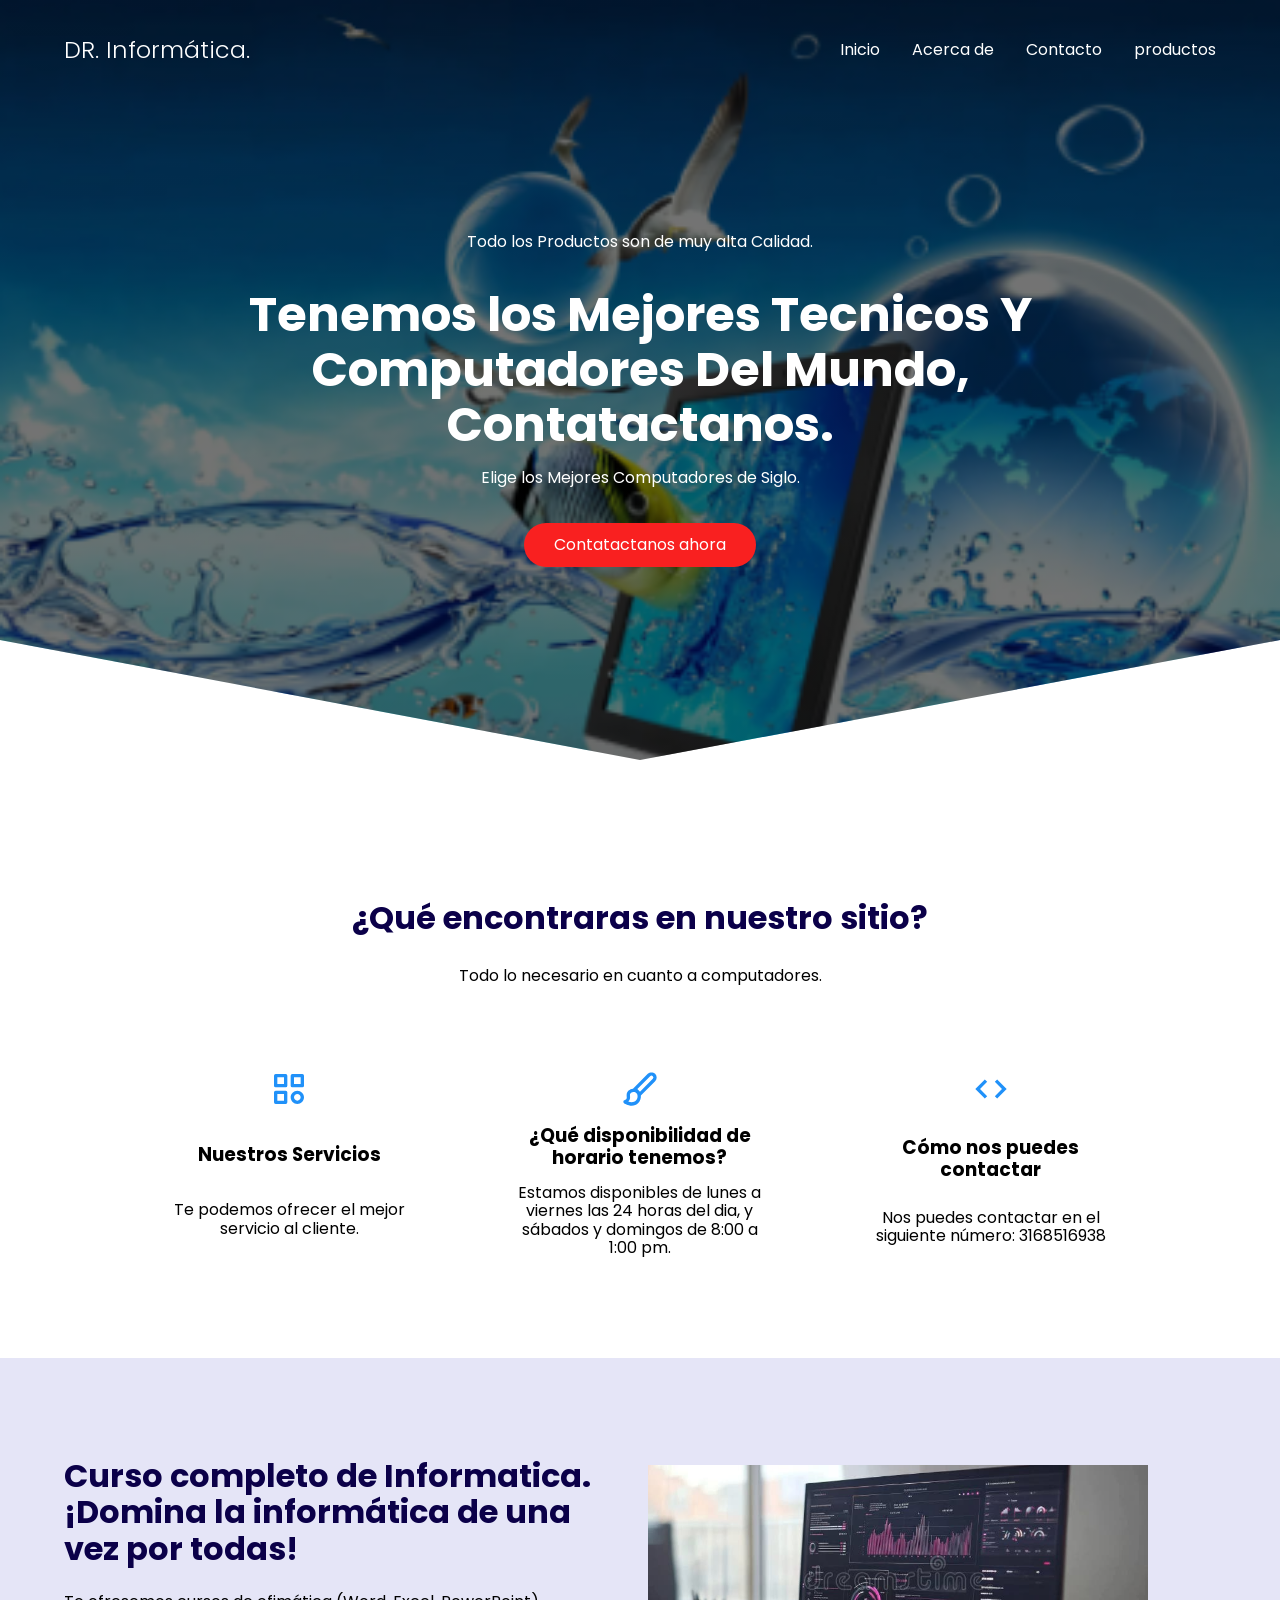
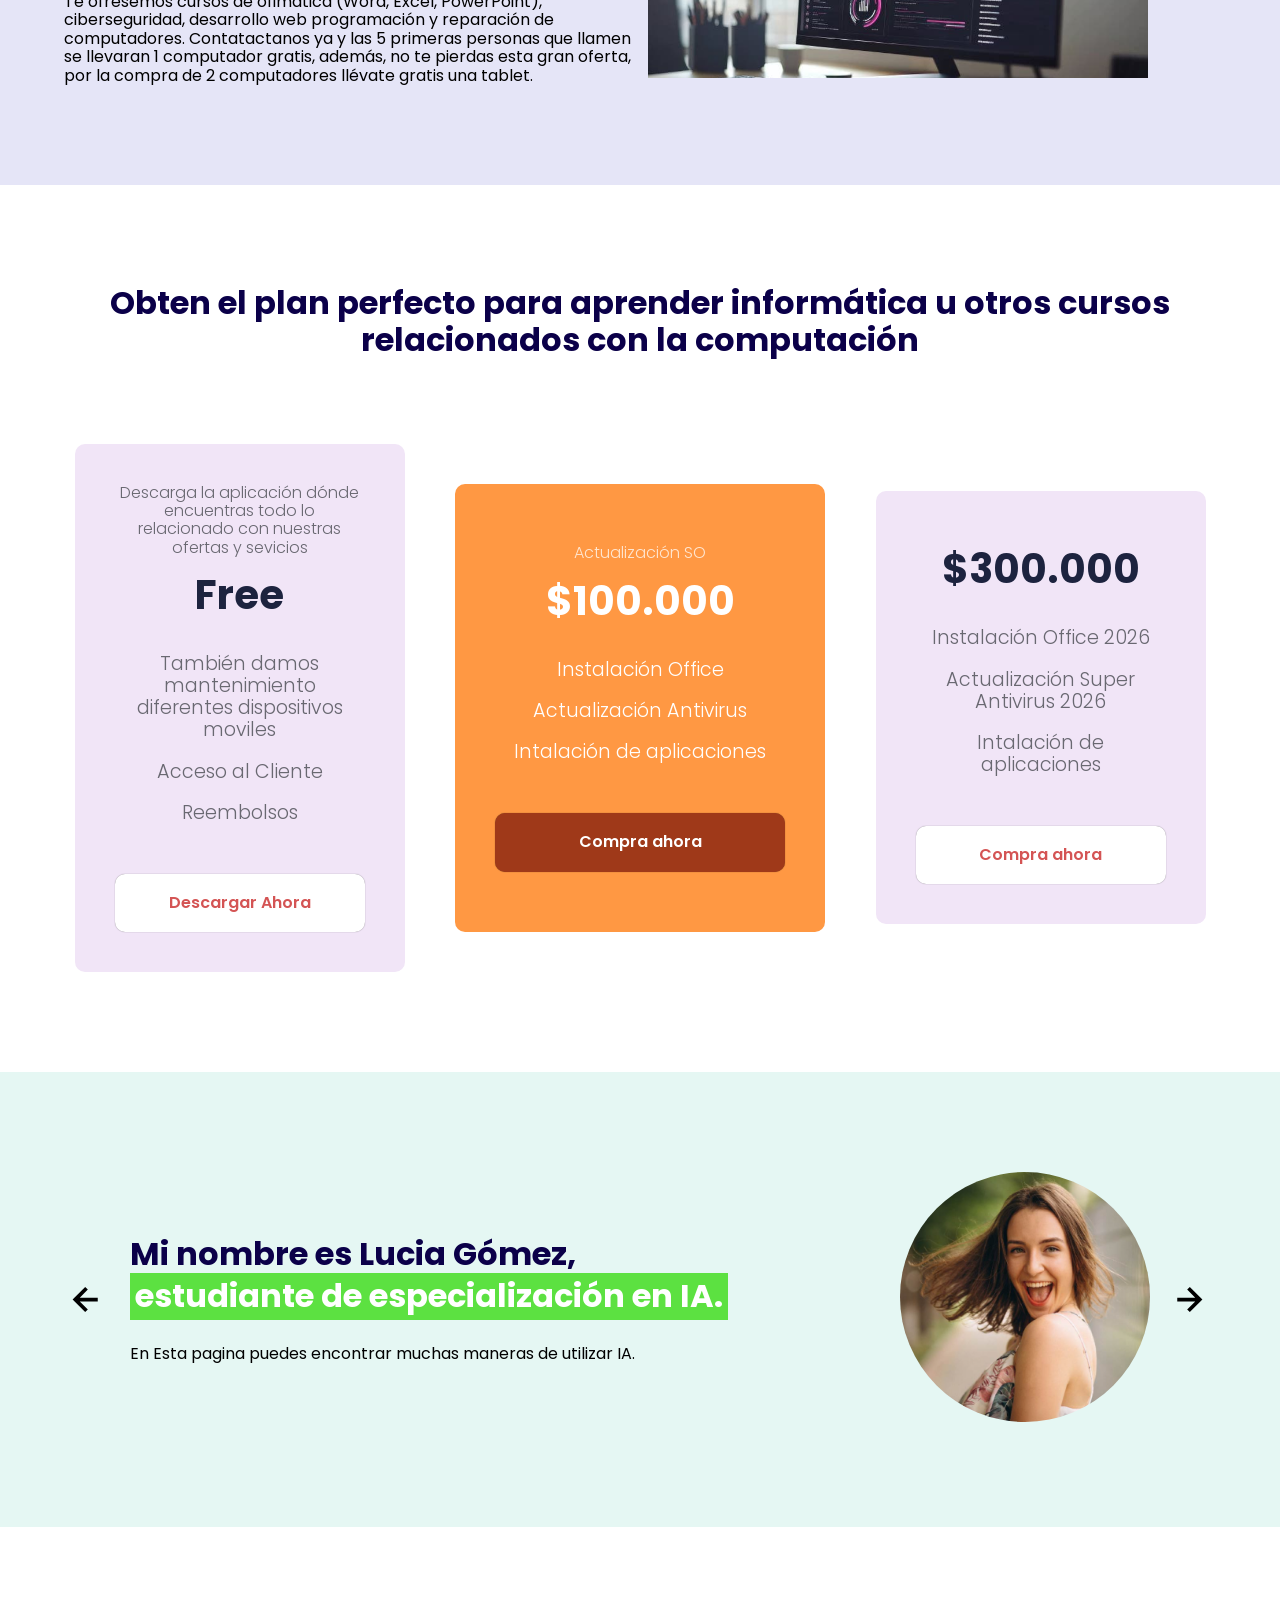
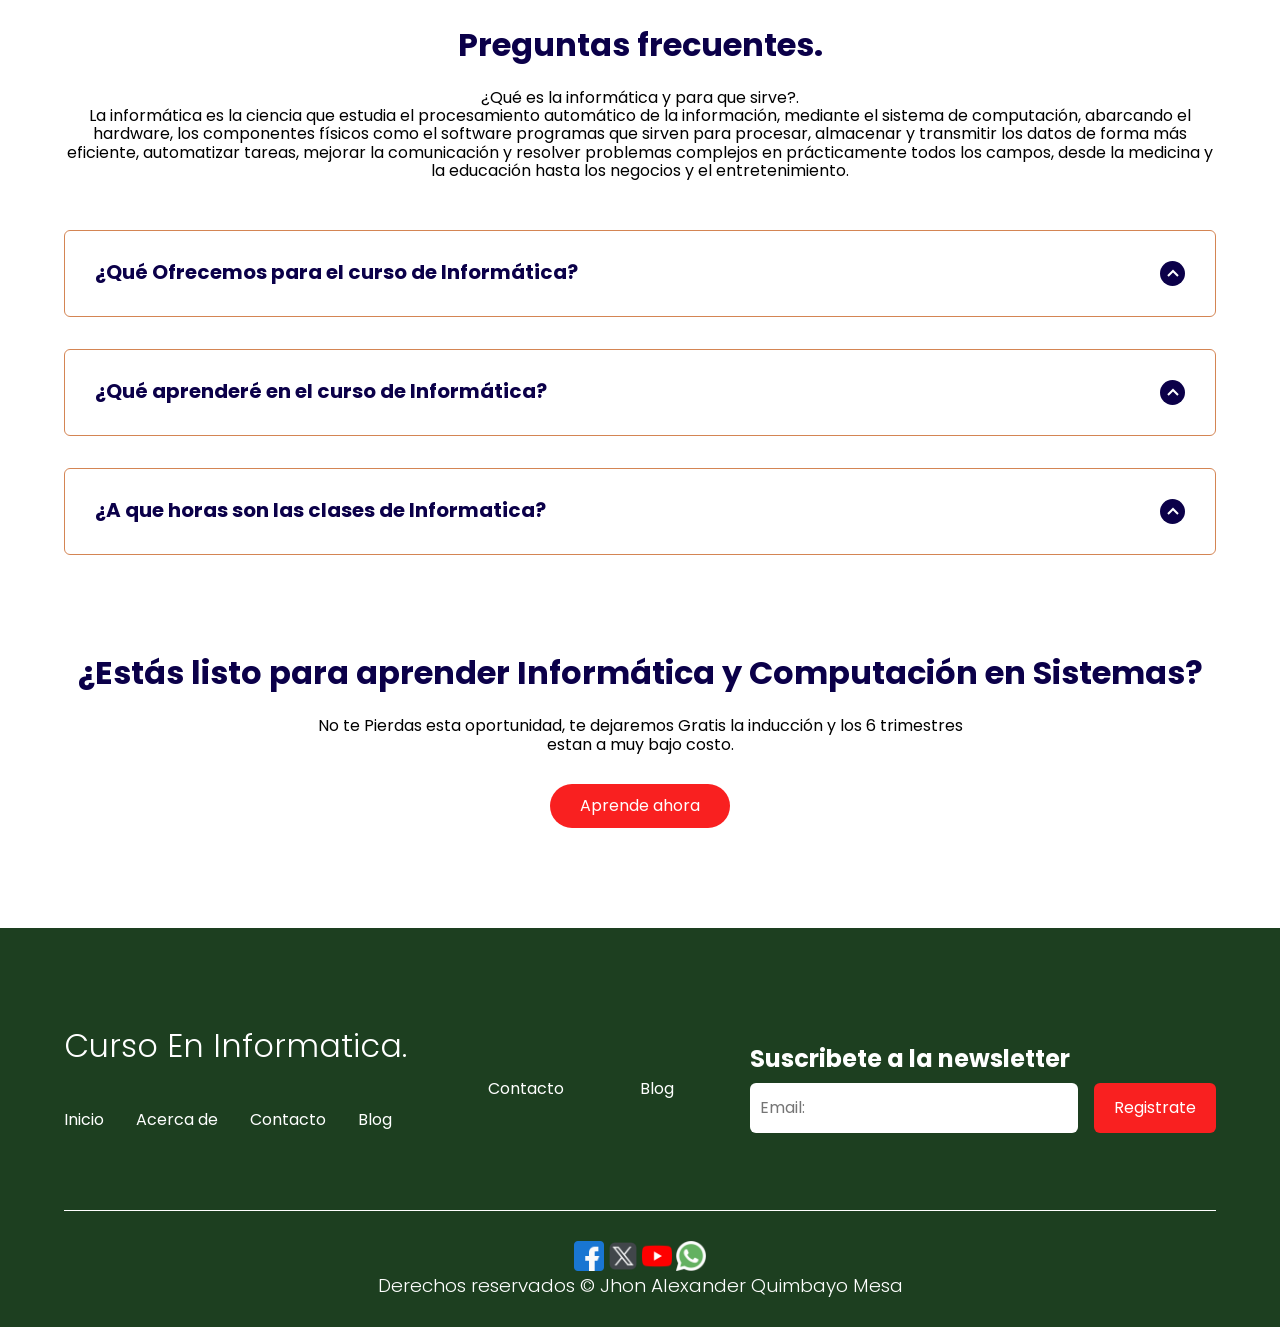
==== commit 1d6f1067: "Update index.html" ====
--- a/index.html
+++ b/index.html
@@ -130,7 +130,7 @@
 
                 <div class="price__element price__element--best">
                     <p class="price__name">Actualización SO</p>
-                    <h3 class="price__price">$50.000</h3>
+                    <h3 class="price__price">$100.000</h3>
 
                     <div class="price__items">
                         <p class="price__features">Instalación Office</p>
@@ -145,11 +145,11 @@
 
                 <div class="price__element">
                     <p class="price__name"></p>
-                    <h3 class="price__price">$100.000</h3>
+                    <h3 class="price__price">$300.000</h3>
 
                     <div class="price__items">
-                        <p class="price__features">Instalación Office 2025</p>
-                        <p class="price__features">Actualización Super Antivirus 2025</p>
+                        <p class="price__features">Instalación Office 2026</p>
+                        <p class="price__features">Actualización Super Antivirus 2026</p>
                         <p class="price__features">Intalación de aplicaciones</p>
                     </div>
 
